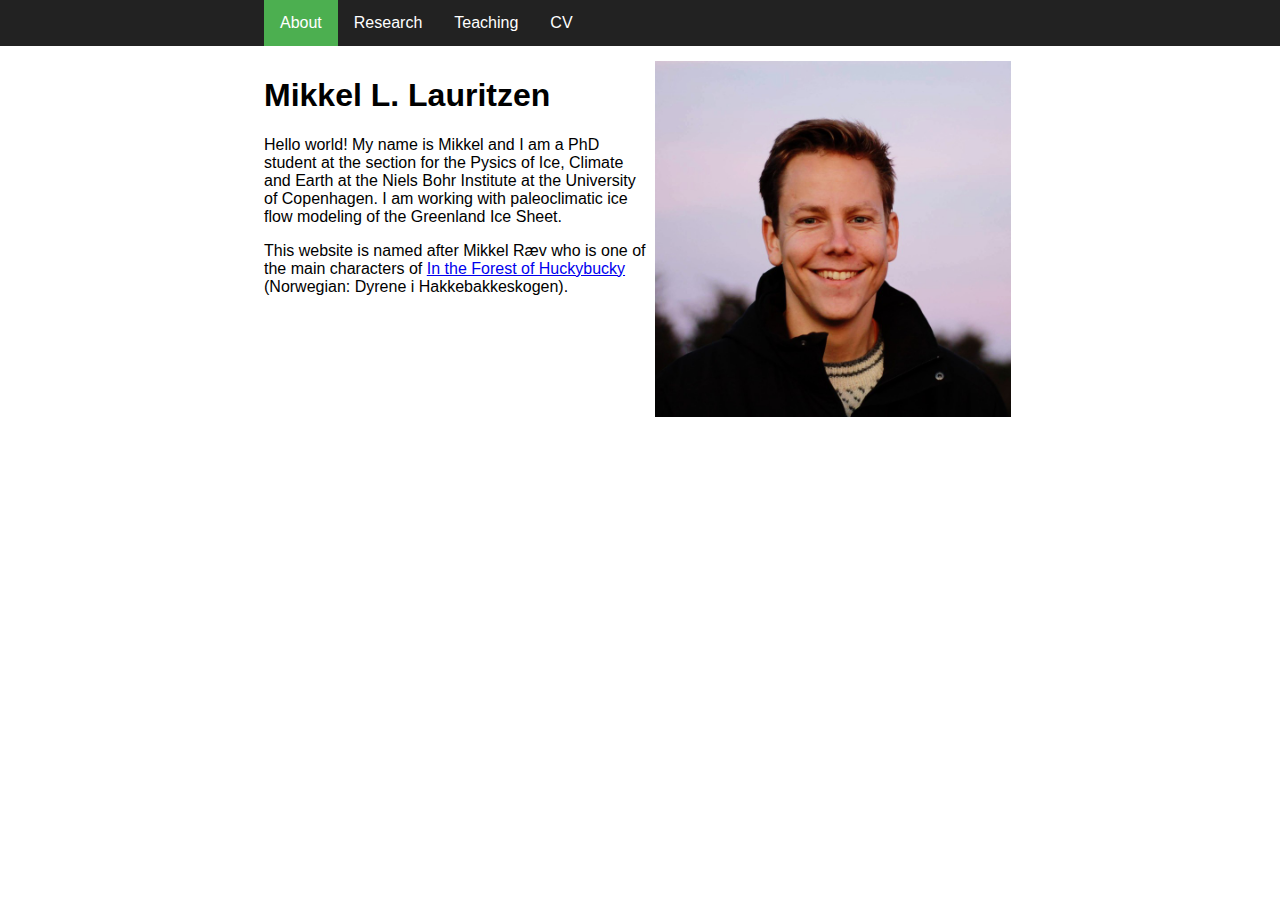
==== index.html @ dcd76e1f "fix" ====
<!DOCTYPE html>
<html>
<head>
<title>Mikkel L. Lauritzen</title>
<meta name="viewport" content="width=device-width, initial-scale=1.0">
<link rel="stylesheet" type="text/css" href="../style.css">
<link rel="shortcut icon" type="image/x-icon" href="../favicon.ico?">
</head>

<body style="background-color: #FFF;">
<ul>
<div class="navcenter">
<li><a class="active" href="#">About</a></li>
<li><a class="inactive" href="../research/">Research</a></li>
<li><a class="inactive" href="../teaching/">Teaching</a></li>
<li><a class="inactive" href="../cv.pdf">CV</a></li>
</div>
</ul>

<div class="center">
    <div style="width: 366px; padding: 5px;float:right;">
            <img src="me.jpeg" alt="Mikkel L. Lauritzen" style="float:right;width: 100%;height: auto;">
    </div>
<p><h1><b>Mikkel</b> L. Lauritzen</h1></p>
<p>Hello world! My name is Mikkel and I am a PhD student at the section for the Pysics of Ice, Climate and Earth at the Niels Bohr Institute at the University of Copenhagen. I am working with paleoclimatic ice flow modeling of the Greenland Ice Sheet.</p>

<p>This website is named after Mikkel Ræv who is one of the main characters of <a href="https://en.wikipedia.org/wiki/In_the_Forest_of_Huckybucky">In the Forest of Huckybucky</a> (Norwegian: Dyrene i Hakkebakkeskogen).</p>

</div>
</body>
</html>
---- style.css ----
﻿*
{
box-sizing: border-box;
font-family: Helvetica;
}
body
{
background-color: #DFDFDF;
}
ul
{
position: fixed;
top: 0;
left: 0;
width: 100%;
list-style-type: none;
margin: 0;
padding: 0;
overflow: hidden;
background-color: #222;
z-index: 1;
}
li
{
float: left;
}
li a
{
display: block;
color: white;
text-align: center;
padding: 14px 16px;
text-decoration: none;
}
.inactive:hover
{
background-color: #111;
}
.inactive:active
{
background-color: #4CAF50;
}
.active
{
background-color: #4CAF50;
}
.center
{
margin: auto;
width: 752px;
padding: 48px 0px 8px;
border-collapse: collapse;
}
.navcenter
{
margin: auto;
width: 752px;
border-collapse: collapse;
}
.box
{
width: 100%;
margin-bottom: 16px;
background-color: #FFFFFF;
font-size: 12pt;
white-space: break-all;
word-wrap: break-word;
padding: 12px;
border: none;
}
.navn
{
font-weight: bold;
}
.dato
{
font-size: 10pt;
font-weight: 100;
color: #444;
}
input:focus, textarea:focus
{
outline: none;
}
input[type=button], input[type=submit], input[type=reset]
{
background-color: #222;
border: none;
color: white;
padding: 28px 40px;
margin: 4px 0px;
float: right;
text-decoration: none;
cursor: pointer;
font-size: 12pt;
}
input[type=reset]:active
{
background-color: #AF4C50;
}
input[type=button]:active, input[type=submit]:active
{
background-color: #4CAF50;
}
.ramme
{
padding: 5px;
float: left;
width: 366px;
}
.billede
{
background-color: #FFF;
}
.billede:hover
{
outline: 1px solid #777;
}
.billede img
{
width: 100%;
height: auto;
}
div.desc
{
padding: 15px;
text-align: center;
}
@media only screen and (max-width: 768px)
{
/* For mobile phones: */
.box
{
width: 100%;
}
.center
{
width: 100%;
}
.ramme
{
width: 50%;
}
}
@media only screen and (max-width: 510px)
{
input[type=submit]
{
clear: both;
float: left;
}
}
@media only screen and (max-width: 384px)
{
.ramme
{
width: 100%;
}
}
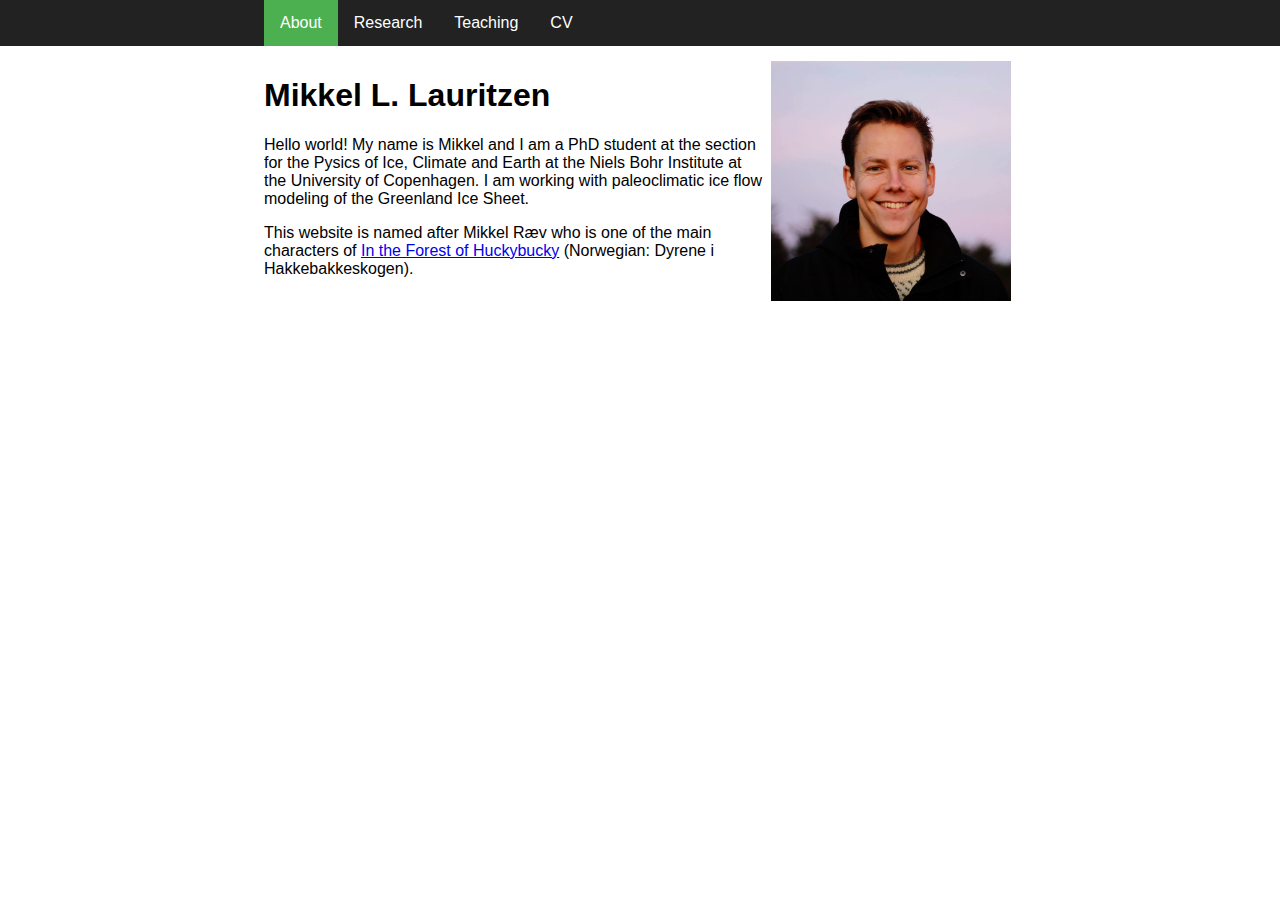
==== commit 8ddb0f91: "fix" ====
--- a/index.html
+++ b/index.html
@@ -3,7 +3,7 @@
 <head>
 <title>Mikkel L. Lauritzen</title>
 <meta name="viewport" content="width=device-width, initial-scale=1.0">
-<link rel="stylesheet" type="text/css" href="../style.css">
+<link rel="stylesheet" type="text/css" href="style.css">
 <link rel="shortcut icon" type="image/x-icon" href="../favicon.ico?">
 </head>
 
@@ -18,8 +18,8 @@
 </ul>
 
 <div class="center">
-    <div style="width: 366px; padding: 5px;float:right;">
-            <img src="me.jpeg" alt="Mikkel L. Lauritzen" style="float:right;width: 100%;height: auto;">
+    <div style="max-width: 250px; padding: 5px;float:right;">
+            <img src="me.jpeg" alt="Mikkel L. Lauritzen" style="width: 100%;height: auto;">
     </div>
 <p><h1><b>Mikkel</b> L. Lauritzen</h1></p>
 <p>Hello world! My name is Mikkel and I am a PhD student at the section for the Pysics of Ice, Climate and Earth at the Niels Bohr Institute at the University of Copenhagen. I am working with paleoclimatic ice flow modeling of the Greenland Ice Sheet.</p>
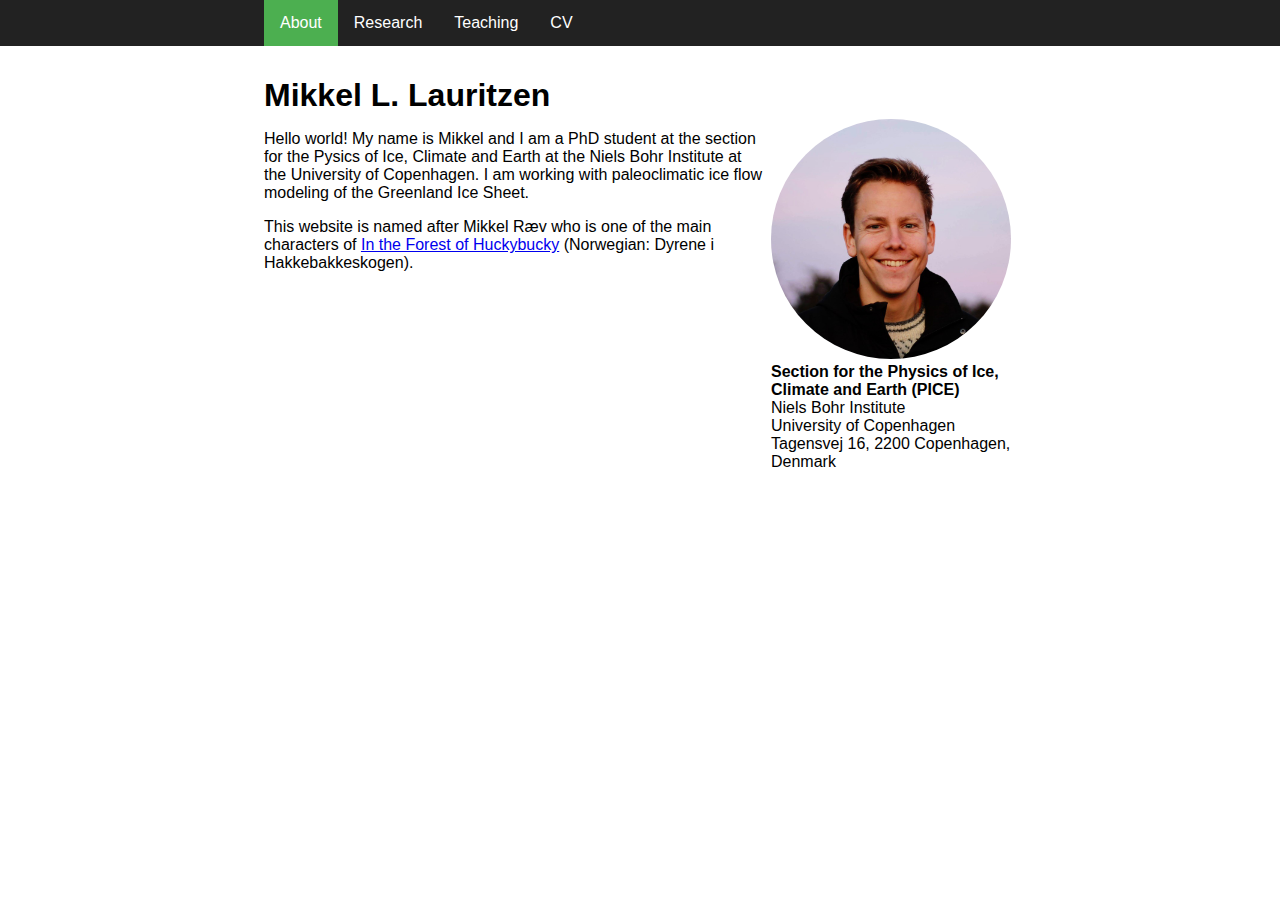
==== commit e5ecf7f0: "fix" ====
--- a/index.html
+++ b/index.html
@@ -18,10 +18,14 @@
 </ul>
 
 <div class="center">
-    <div style="max-width: 250px; padding: 5px;float:right;">
-            <img src="me.jpeg" alt="Mikkel L. Lauritzen" style="width: 100%;height: auto;">
-    </div>
-<p><h1><b>Mikkel</b> L. Lauritzen</h1></p>
+<h1><b>Mikkel</b> L. Lauritzen</h1>
+<div class="frame">
+    <img src="me.jpeg" alt="Mikkel L. Lauritzen">
+    <div class="desc"><b>Section for the Physics of Ice, Climate and Earth (PICE)</b><br />
+        Niels Bohr Institute<br />
+        University of Copenhagen<br />
+        Tagensvej 16, 2200 Copenhagen, Denmark</div>
+</div>
 <p>Hello world! My name is Mikkel and I am a PhD student at the section for the Pysics of Ice, Climate and Earth at the Niels Bohr Institute at the University of Copenhagen. I am working with paleoclimatic ice flow modeling of the Greenland Ice Sheet.</p>
 
 <p>This website is named after Mikkel Ræv who is one of the main characters of <a href="https://en.wikipedia.org/wiki/In_the_Forest_of_Huckybucky">In the Forest of Huckybucky</a> (Norwegian: Dyrene i Hakkebakkeskogen).</p>
--- a/style.css
+++ b/style.css
@@ -7,6 +7,8 @@
 {
 background-color: #DFDFDF;
 }
+
+/* Navigation bar */
 ul
 {
 position: fixed;
@@ -20,11 +22,11 @@
 background-color: #222;
 z-index: 1;
 }
-li
+.navcenter li
 {
 float: left;
 }
-li a
+.navcenter a
 {
 display: block;
 color: white;
@@ -38,12 +40,15 @@
 }
 .inactive:active
 {
-background-color: #4CAF50;
+background-color: #4caf50;
 }
 .active
 {
 background-color: #4CAF50;
 }
+
+/* Body */
+
 .center
 {
 margin: auto;
@@ -68,67 +73,40 @@
 padding: 12px;
 border: none;
 }
-.navn
+
+/* headers */
+
+h1
 {
-font-weight: bold;
+    margin-bottom: 0px;
 }
-.dato
+
+/* Profile pic */
+
+.frame
 {
-font-size: 10pt;
-font-weight: 100;
-color: #444;
+    max-width: 250px;
+    padding: 5px;
+    float:right;
 }
-input:focus, textarea:focus
-{
-outline: none;
-}
-input[type=button], input[type=submit], input[type=reset]
-{
-background-color: #222;
-border: none;
-color: white;
-padding: 28px 40px;
-margin: 4px 0px;
-float: right;
-text-decoration: none;
-cursor: pointer;
-font-size: 12pt;
-}
-input[type=reset]:active
-{
-background-color: #AF4C50;
-}
-input[type=button]:active, input[type=submit]:active
-{
-background-color: #4CAF50;
-}
-.ramme
-{
-padding: 5px;
-float: left;
-width: 366px;
-}
-.billede
-{
-background-color: #FFF;
-}
-.billede:hover
-{
-outline: 1px solid #777;
-}
-.billede img
+.frame img
 {
 width: 100%;
 height: auto;
+border-radius: 50%
 }
 div.desc
 {
-padding: 15px;
-text-align: center;
+padding: 0px;
+text-align: left;
 }
+
+/* Bibliography */
+
+
+/* For mobile phones: */
 @media only screen and (max-width: 768px)
 {
-/* For mobile phones: */
 .box
 {
 width: 100%;
@@ -137,23 +115,12 @@
 {
 width: 100%;
 }
-.ramme
-{
-width: 50%;
-}
 }
 @media only screen and (max-width: 510px)
 {
-input[type=submit]
+.frame
 {
-clear: both;
-float: left;
-}
-}
-@media only screen and (max-width: 384px)
-{
-.ramme
-{
-width: 100%;
+    max-width: 100%;
+    padding: 5px;
 }
 }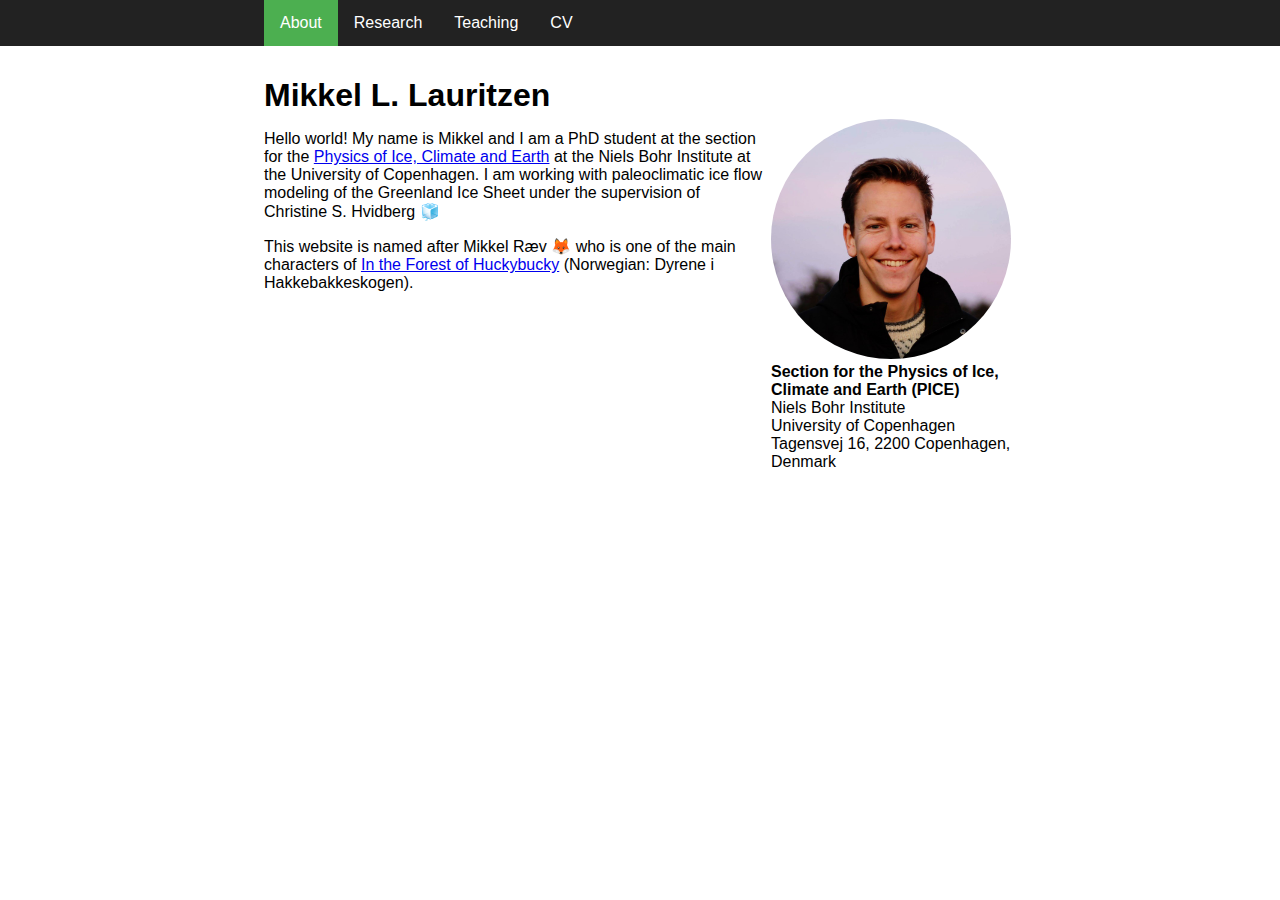
==== commit e0d02a4c: "fix" ====
--- a/index.html
+++ b/index.html
@@ -8,7 +8,7 @@
 </head>
 
 <body style="background-color: #FFF;">
-<ul>
+<ul class="nav">
 <div class="navcenter">
 <li><a class="active" href="#">About</a></li>
 <li><a class="inactive" href="../research/">Research</a></li>
@@ -26,9 +26,9 @@
         University of Copenhagen<br />
         Tagensvej 16, 2200 Copenhagen, Denmark</div>
 </div>
-<p>Hello world! My name is Mikkel and I am a PhD student at the section for the Pysics of Ice, Climate and Earth at the Niels Bohr Institute at the University of Copenhagen. I am working with paleoclimatic ice flow modeling of the Greenland Ice Sheet.</p>
+<p>Hello world! My name is Mikkel and I am a PhD student at the section for the <a href="https://nbi.ku.dk/english/research/pice/">Physics of Ice, Climate and Earth</a> at the Niels Bohr Institute at the University of Copenhagen. I am working with paleoclimatic ice flow modeling of the Greenland Ice Sheet under the supervision of Christine S. Hvidberg 🧊 </p>
 
-<p>This website is named after Mikkel Ræv who is one of the main characters of <a href="https://en.wikipedia.org/wiki/In_the_Forest_of_Huckybucky">In the Forest of Huckybucky</a> (Norwegian: Dyrene i Hakkebakkeskogen).</p>
+<p>This website is named after Mikkel Ræv 🦊 who is one of the main characters of <a href="https://en.wikipedia.org/wiki/In_the_Forest_of_Huckybucky">In the Forest of Huckybucky</a> (Norwegian: Dyrene i Hakkebakkeskogen).</p>
 
 </div>
 </body>
--- a/style.css
+++ b/style.css
@@ -9,7 +9,7 @@
 }
 
 /* Navigation bar */
-ul
+ul.nav
 {
 position: fixed;
 top: 0;
@@ -102,7 +102,17 @@
 }
 
 /* Bibliography */
+.publications li
+{
+    padding: 3px; 
+}
 
+.publications ol
+{
+    top: 0;
+    list-style-type: none;
+    padding-left: 5px; 
+}
 
 /* For mobile phones: */
 @media only screen and (max-width: 768px)
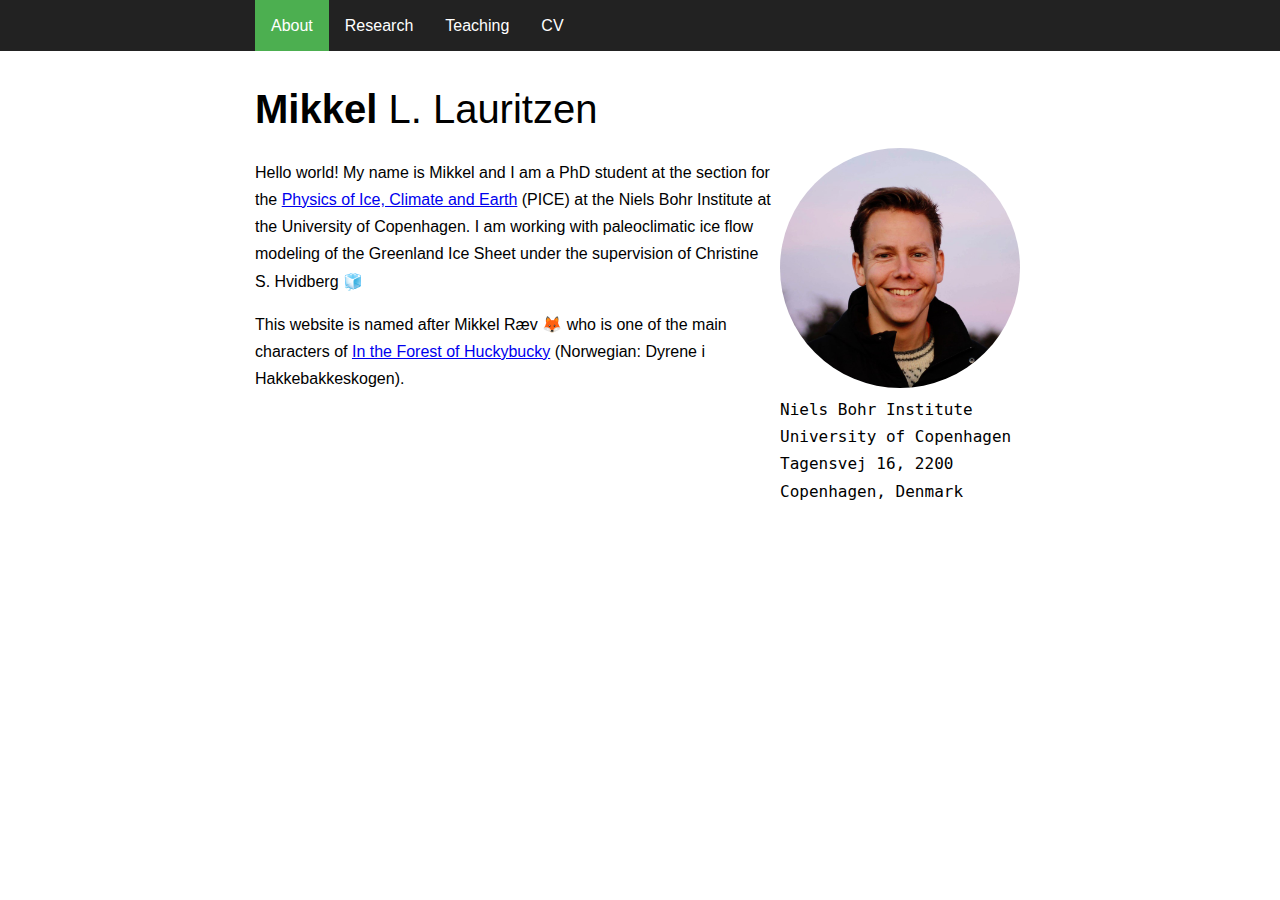
==== commit d6a8c2bc: "fix" ====
--- a/index.html
+++ b/index.html
@@ -21,12 +21,12 @@
 <h1><b>Mikkel</b> L. Lauritzen</h1>
 <div class="frame">
     <img src="me.jpeg" alt="Mikkel L. Lauritzen">
-    <div class="desc"><b>Section for the Physics of Ice, Climate and Earth (PICE)</b><br />
+    <div class="desc">
         Niels Bohr Institute<br />
         University of Copenhagen<br />
         Tagensvej 16, 2200 Copenhagen, Denmark</div>
 </div>
-<p>Hello world! My name is Mikkel and I am a PhD student at the section for the <a href="https://nbi.ku.dk/english/research/pice/">Physics of Ice, Climate and Earth</a> at the Niels Bohr Institute at the University of Copenhagen. I am working with paleoclimatic ice flow modeling of the Greenland Ice Sheet under the supervision of Christine S. Hvidberg 🧊 </p>
+<p>Hello world! My name is Mikkel and I am a PhD student at the section for the <a href="https://nbi.ku.dk/english/research/pice/">Physics of Ice, Climate and Earth</a> (PICE) at the Niels Bohr Institute at the University of Copenhagen. I am working with paleoclimatic ice flow modeling of the Greenland Ice Sheet under the supervision of Christine S. Hvidberg 🧊 </p>
 
 <p>This website is named after Mikkel Ræv 🦊 who is one of the main characters of <a href="https://en.wikipedia.org/wiki/In_the_Forest_of_Huckybucky">In the Forest of Huckybucky</a> (Norwegian: Dyrene i Hakkebakkeskogen).</p>
 
--- a/style.css
+++ b/style.css
@@ -1,11 +1,13 @@
 ﻿*
 {
 box-sizing: border-box;
-font-family: Helvetica;
+font-family: "Roboto",sans-serif;
+font-size: 1rem;
 }
 body
 {
 background-color: #DFDFDF;
+line-height: 1.7;
 }
 
 /* Navigation bar */
@@ -31,7 +33,7 @@
 display: block;
 color: white;
 text-align: center;
-padding: 14px 16px;
+padding: 12px 16px;
 text-decoration: none;
 }
 .inactive:hover
@@ -52,14 +54,14 @@
 .center
 {
 margin: auto;
-width: 752px;
-padding: 48px 0px 8px;
+width: 770px;
+padding: 40px 0px 8px;
 border-collapse: collapse;
 }
 .navcenter
 {
 margin: auto;
-width: 752px;
+width: 770px;
 border-collapse: collapse;
 }
 .box
@@ -79,6 +81,14 @@
 h1
 {
     margin-bottom: 0px;
+    font-weight: 300;
+    font-size: 2.5rem;
+}
+
+h1 b
+{
+    font-weight: 900;
+    font-size: 2.5rem;
 }
 
 /* Profile pic */
@@ -99,6 +109,7 @@
 {
 padding: 0px;
 text-align: left;
+font-family: monospace;
 }
 
 /* Bibliography */
@@ -115,7 +126,7 @@
 }
 
 /* For mobile phones: */
-@media only screen and (max-width: 768px)
+@media only screen and (max-width: 786px)
 {
 .box
 {
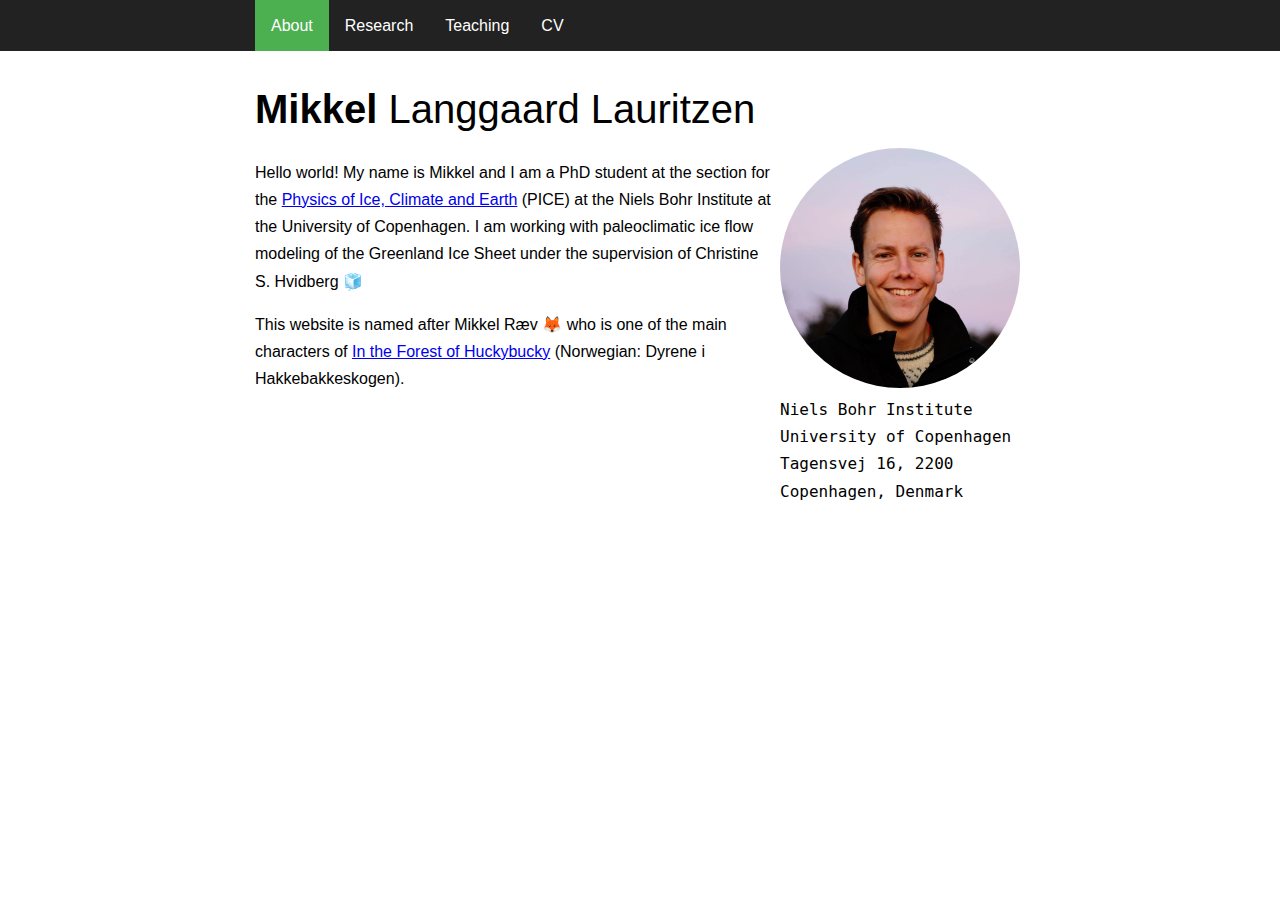
==== commit 89cae014: "fixes" ====
--- a/index.html
+++ b/index.html
@@ -1,26 +1,28 @@
 <!DOCTYPE html>
 <html>
 <head>
-<title>Mikkel L. Lauritzen</title>
+<title>Mikkel Langgaard Lauritzen</title>
 <meta name="viewport" content="width=device-width, initial-scale=1.0">
 <link rel="stylesheet" type="text/css" href="style.css">
 <link rel="shortcut icon" type="image/x-icon" href="../favicon.ico?">
 </head>
 
 <body style="background-color: #FFF;">
-<ul class="nav">
+<div class="nav">
 <div class="navcenter">
+<ul>
 <li><a class="active" href="#">About</a></li>
 <li><a class="inactive" href="../research/">Research</a></li>
 <li><a class="inactive" href="../teaching/">Teaching</a></li>
 <li><a class="inactive" href="../cv.pdf">CV</a></li>
+</ul>
 </div>
-</ul>
+</div>
 
 <div class="center">
-<h1><b>Mikkel</b> L. Lauritzen</h1>
+<h1><b>Mikkel</b> Langgaard Lauritzen</h1>
 <div class="frame">
-    <img src="me.jpeg" alt="Mikkel L. Lauritzen">
+    <img src="me.jpeg" alt="Mikkel Langgaard Lauritzen">
     <div class="desc">
         Niels Bohr Institute<br />
         University of Copenhagen<br />
--- a/style.css
+++ b/style.css
@@ -11,22 +11,48 @@
 }
 
 /* Navigation bar */
-ul.nav
+.nav
 {
 position: fixed;
 top: 0;
 left: 0;
 width: 100%;
-list-style-type: none;
-margin: 0;
-padding: 0;
 overflow: hidden;
 background-color: #222;
 z-index: 1;
 }
+.navcenter ul
+{
+    list-style-type: none;
+    margin: 0;
+padding: 0;
+}
+.navcenter
+{
+margin: auto;
+width: 770px;
+height: inherit;
+border-collapse: collapse;
+}
 .navcenter li
 {
 float: left;
+}
+.navcenter li.name
+{
+font-size: 1.5rem;
+font-weight: 300;
+float: right;
+color: white;
+text-align: center;
+padding: 5px 16px;
+vertical-align: middle;
+height: inherit;
+margin: auto;
+}
+.navcenter li.name b
+{
+    font-size: 1.5rem;
 }
 .navcenter a
 {
@@ -56,12 +82,6 @@
 margin: auto;
 width: 770px;
 padding: 40px 0px 8px;
-border-collapse: collapse;
-}
-.navcenter
-{
-margin: auto;
-width: 770px;
 border-collapse: collapse;
 }
 .box
